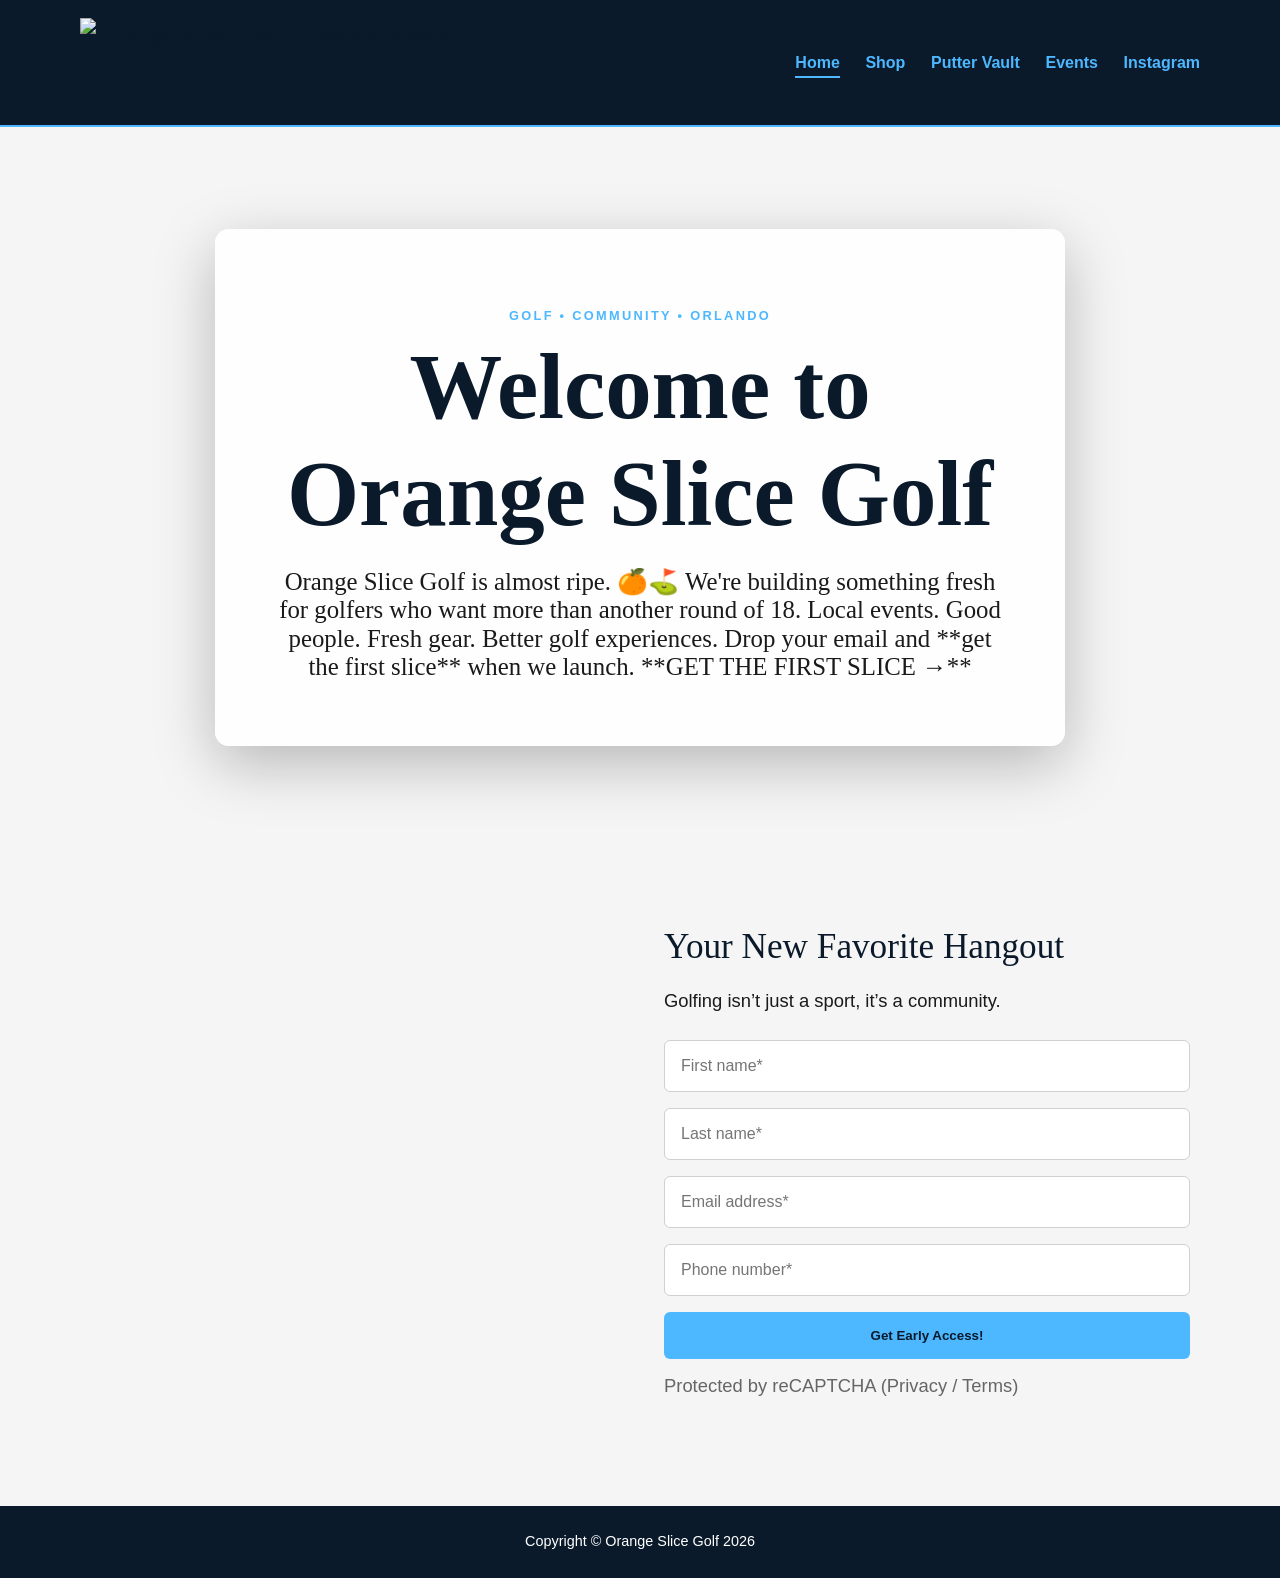
==== index.html @ 6084990c "Add files via upload" ====
<!doctype html>
<html lang="en">
<head>
  <meta charset="utf-8">
  <meta name="viewport" content="width=device-width, initial-scale=1">
  <meta name="description" content="Orange Slice Golf is an Orlando-based lifestyle golf community built for beginners, casual players, and anyone who wants to learn the game without pressure.">
  <meta name="keywords" content="Orlando golf community, beginner golf, golf meetups, learn golf, Orlando driving ranges, Orange Slice Golf">
  <meta name="author" content="Orange Slice Golf">
  <meta name="theme-color" content="#1f3124">
  <title>Orange Slice Golf | Orlando Golf Community</title>
  <link rel="icon" type="image/png" href="ball-on-tee-icon-tab.png">
  <link rel="stylesheet" href="styles.css">
  <script src="script.js" defer></script>
</head>

<body>
  <header class="site-header">
    <div class="header-inner">
      <a class="brand" href="index.html" aria-label="Orange Slice Golf home">
        <img src="logo-transparent.png" alt="Orange Slice Golf Lifestyle Brand">
      </a>
      <nav aria-label="Main navigation">
        <ul class="nav-list">
          <li><a href="index.html" aria-current="page">Home</a></li>
          <li><a href="shop.html">Shop</a></li>
          <li><a href="putter-vault.html">Putter Vault</a></li>
          <li><a href="events.html">Events</a></li>
          <li><a href="https://www.instagram.com/orange_slice_golf/" target="_blank" rel="noopener noreferrer">Instagram</a></li>
        </ul>
      </nav>
    </div>
  </header>

  <main>
    <section class="hero">
      <div class="hero-card">
        <p class="eyebrow">Golf • Community • Orlando</p>

        <h1>Welcome to Orange Slice Golf</h1>

        <h2>
          Orange Slice Golf is almost ripe. 🍊⛳

          We're building something fresh for golfers who want more than another round of 18.

          Local events. Good people. Fresh gear. Better golf experiences.

          Drop your email and **get the first slice** when we launch.

          **GET THE FIRST SLICE →**
        </h2>
      </div>
    </section>

  <section class="signup-section">
    <div class="signup-wrapper">

    <div class="signup-image"></div>

    <div class="signup-content">
      <h2>Your New Favorite Hangout</h2>
      <p>Golfing isn’t just a sport, it’s a community.</p>

      <form class="signup-home-form">
        <input type="text" placeholder="First name*" required>
        <input type="text" placeholder="Last name*" required>
        <input type="email" placeholder="Email address*" required>
        <input type="tel" placeholder="Phone number*" required>

        <button type="submit">Get Early Access!</button>
      </form>

      <p class="signup-note">Protected by reCAPTCHA (Privacy / Terms)</p>
    </div>

    </div>
  </section>


  </main>

  <footer class="site-footer">
    Copyright &copy; Orange Slice Golf 2026
  </footer>

</body>
</html>
---- styles.css ----
/* -------------------------------------------------------
   ORANGE SLICE GOLF — Updated Stylesheet
   Visual style based on your uploaded graphics
-------------------------------------------------------- */

:root {
  --navy: #0a1a2b;
  --navy-light: #12324d;
  --sky: #4db8ff;
  --sky-light: #bfe7ff;
  --white: #ffffff;
  --gray: #f5f5f5;
  --ink: #1a1a1a;
}

* { box-sizing: border-box; }

html { scroll-behavior: smooth; }

body {
  margin: 0;
  min-height: 100vh;
  display: flex;
  flex-direction: column;
  color: var(--ink);
  background: var(--gray);
  font-family: Arial, Helvetica, sans-serif;
  line-height: 1.65;
}

a { color: inherit; text-decoration: none; }

/* -------------------------------------------------------
   HEADER — White background, navy text, sky-blue accents
-------------------------------------------------------- */

.site-header {
  background: var(--navy);
  color: var(--navy);
  border-bottom: 2px solid var(--sky);
}

.header-inner {
  width: min(1120px, 92%);
  margin: 0 auto;
  display: flex;
  align-items: center;
  justify-content: space-between;
  gap: 2rem;
  padding: 1.1rem 0;
}

.brand {
  display: flex;
  align-items: center;
  font-family: Georgia, "Times New Roman", serif;
  font-size: 1.4rem;
  font-weight: 700;
  letter-spacing: .04em;
}

.brand img {
  height: 90px;
  width: auto;
}

.nav-list {
  display: flex;
  gap: 1.6rem;
  list-style: none;
  margin: 0;
  padding: 0;
}

.nav-list a {
  font-weight: 700;
  padding: .35rem 0;
  border-bottom: 2px solid transparent;
  color: var(--sky)
}

.nav-list a:hover,
.nav-list a:focus-visible,
.nav-list a[aria-current="page"] {
  border-color: var(--sky);
}

/* -------------------------------------------------------
   HERO — Full-bleed photo, centered card, sky-blue CTA
-------------------------------------------------------- */

.hero {
  min-height: 80vh;
  display: flex;
  align-items: center;
  justify-content: center;
  padding: 0;
  background: url('background1.png') center/cover no-repeat;
}

.hero-card {
  background: rgba(255,255,255,0.92);
  padding: clamp(2rem, 6vw, 4rem);
  border-radius: 14px;
  box-shadow: 0 18px 60px rgba(0,0,0,0.25);
  text-align: center;
  width: min(850px, 92%);
}

.eyebrow {
  margin-bottom: .5rem;
  color: var(--sky);
  font-size: .8rem;
  font-weight: 800;
  letter-spacing: .18em;
  text-transform: uppercase;
}

h1, h2 {
  font-family: Georgia, "Times New Roman", serif;
  line-height: 1.15;
}

h1 {
  margin: 0 0 1.25rem;
  color: var(--navy);
  font-size: clamp(2.8rem, 8vw, 5.8rem);
}

h2 {
  margin: 0 auto;
  max-width: 760px;
  font-size: clamp(1.15rem, 2.25vw, 1.55rem);
  font-weight: 400;
}

.cta-btn {
  display: inline-block;
  margin-top: 2rem;
  background: var(--sky);
  color: var(--navy);
  padding: 1rem 2rem;
  border-radius: 10px;
  font-size: 1.1rem;
  font-weight: 700;
  border: none;
  cursor: pointer;
}

.cta-btn:hover {
  background: var(--sky-light);
}

/* -------------------------------------------------------
   PAGE INTRO
-------------------------------------------------------- */

.page-intro {
  width: min(900px, 90%);
  margin: 0 auto;
  padding: 7rem 0;
  text-align: center;
}

.page-intro h1 {
  font-size: clamp(2.7rem, 7vw, 5rem);
  color: var(--navy);
}

.page-intro p {
  max-width: 650px;
  margin: 0 auto;
  font-size: 1.15rem;
}

/* -------------------------------------------------------
   SIGNUP DIALOG — Modern rounded form
-------------------------------------------------------- */

.signup-dialog {
  width: min(480px, calc(100% - 2rem));
  background: var(--white);
  border-radius: 12px;
  border-top: 6px solid var(--sky);
  box-shadow: 0 24px 80px rgba(0,0,0,.25);
  padding: 0;
}

.signup-dialog::backdrop {
  background: rgba(0,0,0,.55);
}

.dialog-body {
  padding: 2.5rem;
  position: relative;
}

.dialog-close {
  position: absolute;
  top: .65rem;
  right: .8rem;
  width: 2.4rem;
  height: 2.4rem;
  border: none;
  border-radius: 50%;
  background: transparent;
  font-size: 1.7rem;
  color: var(--navy);
  cursor: pointer;
}

.dialog-close:hover {
  background: var(--sky-light);
}

.signup-dialog h2 {
  margin-bottom: .7rem;
  font-size: 2rem;
  font-weight: 700;
  color: var(--navy);
}

.signup-dialog p {
  margin-bottom: 1.4rem;
}

.signup-form {
  display: flex;
  gap: .65rem;
}

.signup-form input {
  flex: 1;
  padding: .85rem 1rem;
  border: 1px solid #d0d0d0;
  border-radius: 6px;
  font: inherit;
}

.signup-form button {
  padding: .85rem 1.15rem;
  background: var(--sky);
  color: var(--navy);
  border-radius: 6px;
  border: none;
  font-weight: 700;
  cursor: pointer;
}

.signup-form button:hover {
  background: var(--sky-light);
}

.form-message {
  min-height: 1.5rem;
  margin-top: .75rem !important;
  font-weight: 700;
}

/* -------------------------------------------------------
   FOOTER — Navy background, white text
-------------------------------------------------------- */

.site-footer {
  background: var(--navy);
  color: var(--white);
  padding: 1.5rem 4%;
  text-align: center;
  font-size: .9rem;
}

/* -------------------------------------------------------
   Sign-up css with image
-------------------------------------------------------- */

.signup-section {
  padding: 5rem 0;
  background: var(--gray);
}

.signup-wrapper {
  width: min(1100px, 92%);
  margin: 0 auto;
  display: grid;
  grid-template-columns: 1fr 1fr;
  gap: 3rem;
  align-items: center;
}

/* LEFT SIDE IMAGE */
.signup-image {
  background: url('signup-image2.jpg') center/cover no-repeat;
  min-height: 420px;
  border-radius: 12px;
}

/* RIGHT SIDE CONTENT */
.signup-content h2 {
  font-size: 2.2rem;
  color: var(--navy);
  margin-bottom: .5rem;
}

.signup-content p {
  font-size: 1.15rem;
  margin-bottom: 1.5rem;
}

/* FORM BOXES */
.signup-home-form {
  display: flex;
  flex-direction: column;
  gap: 1rem;
}

.signup-home-form input {
  padding: 1rem;
  border: 1px solid #d0d0d0;
  border-radius: 6px;
  font-size: 1rem;
}

.signup-home-form button {
  padding: 1rem;
  background: var(--sky);
  color: var(--navy);
  border: none;
  border-radius: 6px;
  font-weight: 700;
  cursor: pointer;
}

.signup-home-form button:hover {
  background: var(--sky-light);
}

.signup-note {
  margin-top: .75rem;
  font-size: .85rem;
  color: #666;
}

/* MOBILE */
@media (max-width: 760px) {
  .signup-wrapper {
    grid-template-columns: 1fr;
  }

  .signup-image {
    min-height: 260px;
  }
}

/* -------------------------------------------------------
   MOBILE
-------------------------------------------------------- */

@media (max-width: 760px) {
  .header-inner {
    flex-direction: column;
    gap: .75rem;
  }

  .nav-list {
    width: 100%;
    gap: 1rem;
    overflow-x: auto;
    padding-bottom: .25rem;
  }

  .hero-card {
    margin: 1rem;
    padding: 2rem;
  }

  .signup-form {
    flex-direction: column;
  }
}

@media (prefers-reduced-motion: reduce) {
  html { scroll-behavior: auto; }
}
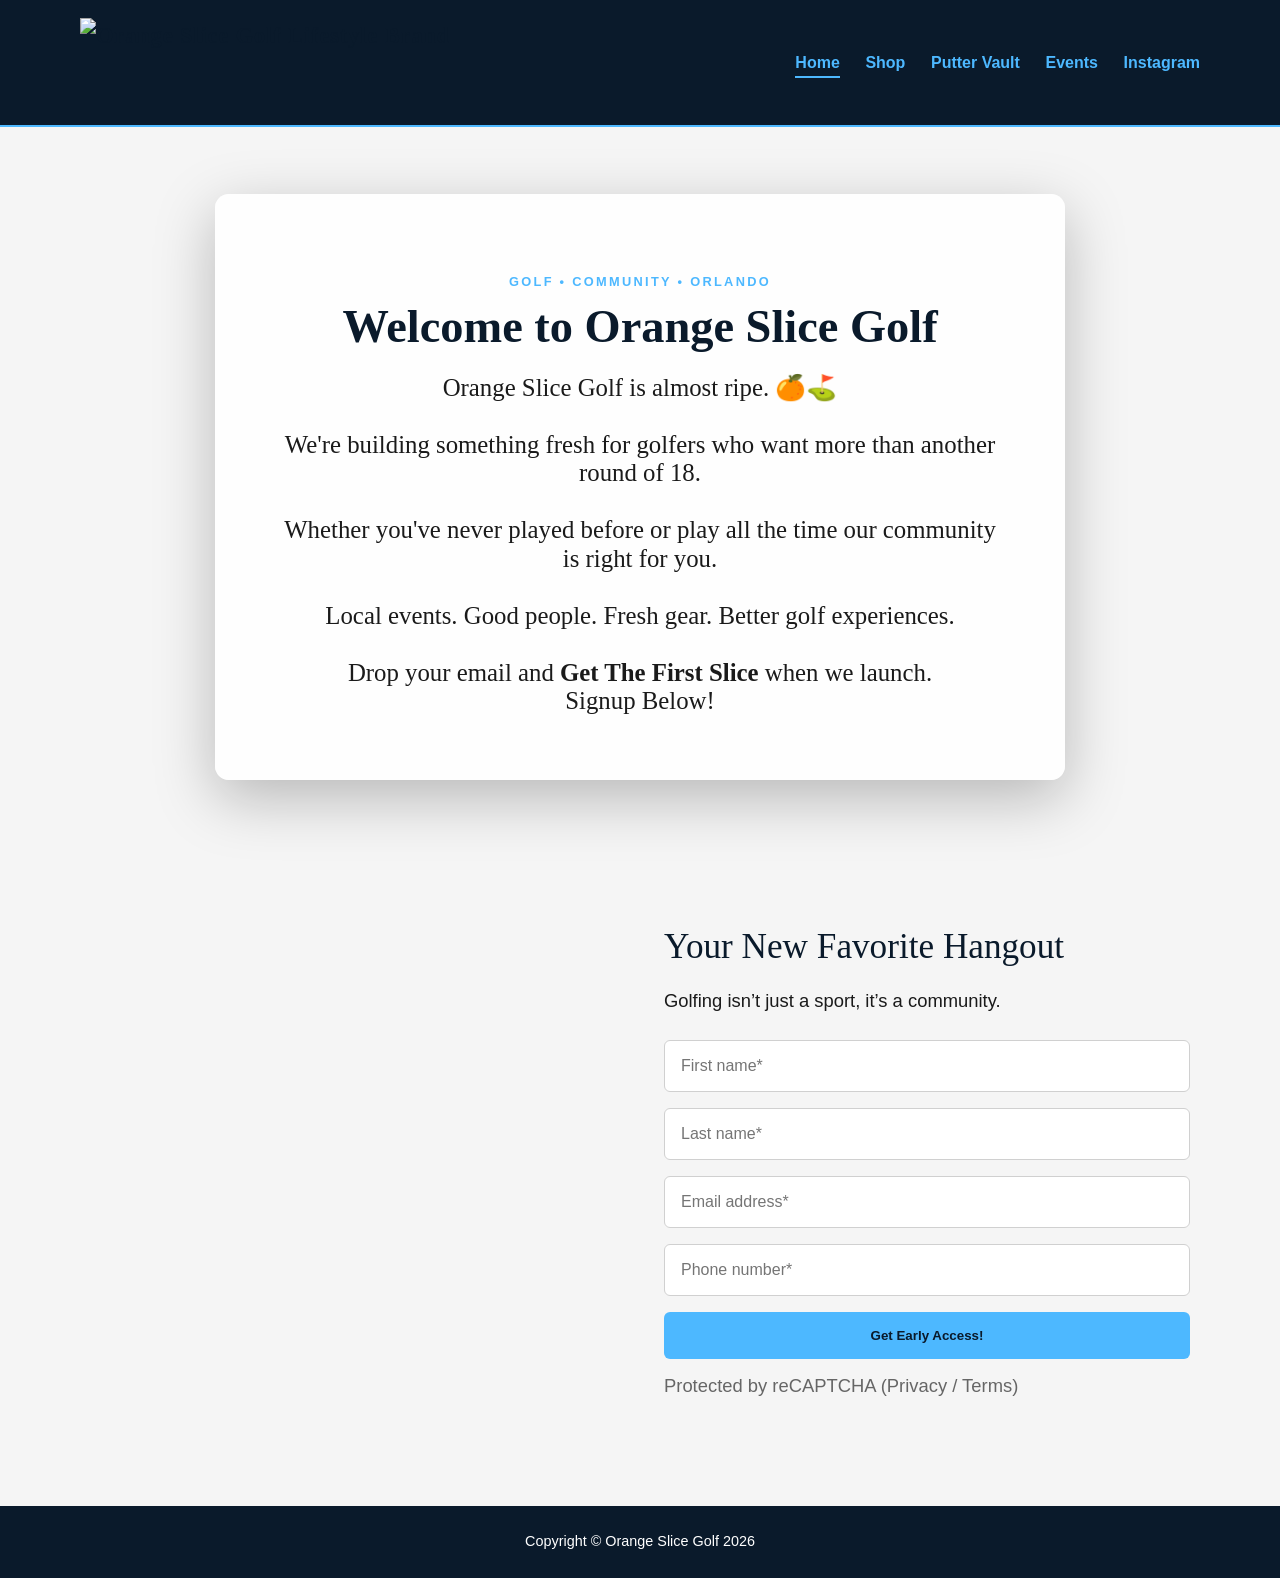
==== commit 30da6151: "Add files via upload" ====
--- a/index.html
+++ b/index.html
@@ -8,7 +8,7 @@
   <meta name="author" content="Orange Slice Golf">
   <meta name="theme-color" content="#1f3124">
   <title>Orange Slice Golf | Orlando Golf Community</title>
-  <link rel="icon" type="image/png" href="ball-on-tee-icon-tab.png">
+  <link rel="icon" type="image/png" href="images/ball-on-tee-icon-tab.png">
   <link rel="stylesheet" href="styles.css">
   <script src="script.js" defer></script>
 </head>
@@ -17,7 +17,7 @@
   <header class="site-header">
     <div class="header-inner">
       <a class="brand" href="index.html" aria-label="Orange Slice Golf home">
-        <img src="logo-transparent.png" alt="Orange Slice Golf Lifestyle Brand">
+        <img src="images/logo-transparent.png" alt="Orange Slice Golf Lifestyle Brand">
       </a>
       <nav aria-label="Main navigation">
         <ul class="nav-list">
@@ -39,15 +39,17 @@
         <h1>Welcome to Orange Slice Golf</h1>
 
         <h2>
-          Orange Slice Golf is almost ripe. 🍊⛳
+          Orange Slice Golf is almost ripe. 🍊⛳<br><br>
 
-          We're building something fresh for golfers who want more than another round of 18.
+          We're building something fresh for golfers who want more than another round of 18.<br><br>
 
-          Local events. Good people. Fresh gear. Better golf experiences.
+          Whether you've never played before or play all the time our community is right for you.<br><br>
 
-          Drop your email and **get the first slice** when we launch.
+          Local events. Good people. Fresh gear. Better golf experiences.<br><br>
 
-          **GET THE FIRST SLICE →**
+          Drop your email and <strong>Get The First Slice</strong> when we launch.<br>
+
+          Signup Below!
         </h2>
       </div>
     </section>
@@ -62,10 +64,10 @@
       <p>Golfing isn’t just a sport, it’s a community.</p>
 
       <form class="signup-home-form">
-        <input type="text" placeholder="First name*" required>
-        <input type="text" placeholder="Last name*" required>
-        <input type="email" placeholder="Email address*" required>
-        <input type="tel" placeholder="Phone number*" required>
+        <input type="text" id="firstName" placeholder="First name*" required>
+        <input type="text" id="lastName" placeholder="Last name*" required>
+        <input type="email" id="email" placeholder="Email address*" required>
+        <input type="tel" id="phone" placeholder="Phone number*" required>
 
         <button type="submit">Get Early Access!</button>
       </form>
--- a/styles.css
+++ b/styles.css
@@ -95,7 +95,7 @@
   align-items: center;
   justify-content: center;
   padding: 0;
-  background: url('background1.png') center/cover no-repeat;
+  background: url('images/background1.png') center/cover no-repeat;
 }
 
 .hero-card {
@@ -124,7 +124,7 @@
 h1 {
   margin: 0 0 1.25rem;
   color: var(--navy);
-  font-size: clamp(2.8rem, 8vw, 5.8rem);
+  font-size: clamp(1.4rem, 4vw, 2.9rem);
 }
 
 h2 {
@@ -289,7 +289,7 @@
 
 /* LEFT SIDE IMAGE */
 .signup-image {
-  background: url('signup-image2.jpg') center/cover no-repeat;
+  background: url('images/signup-image2.jpg') center/cover no-repeat;
   min-height: 420px;
   border-radius: 12px;
 }
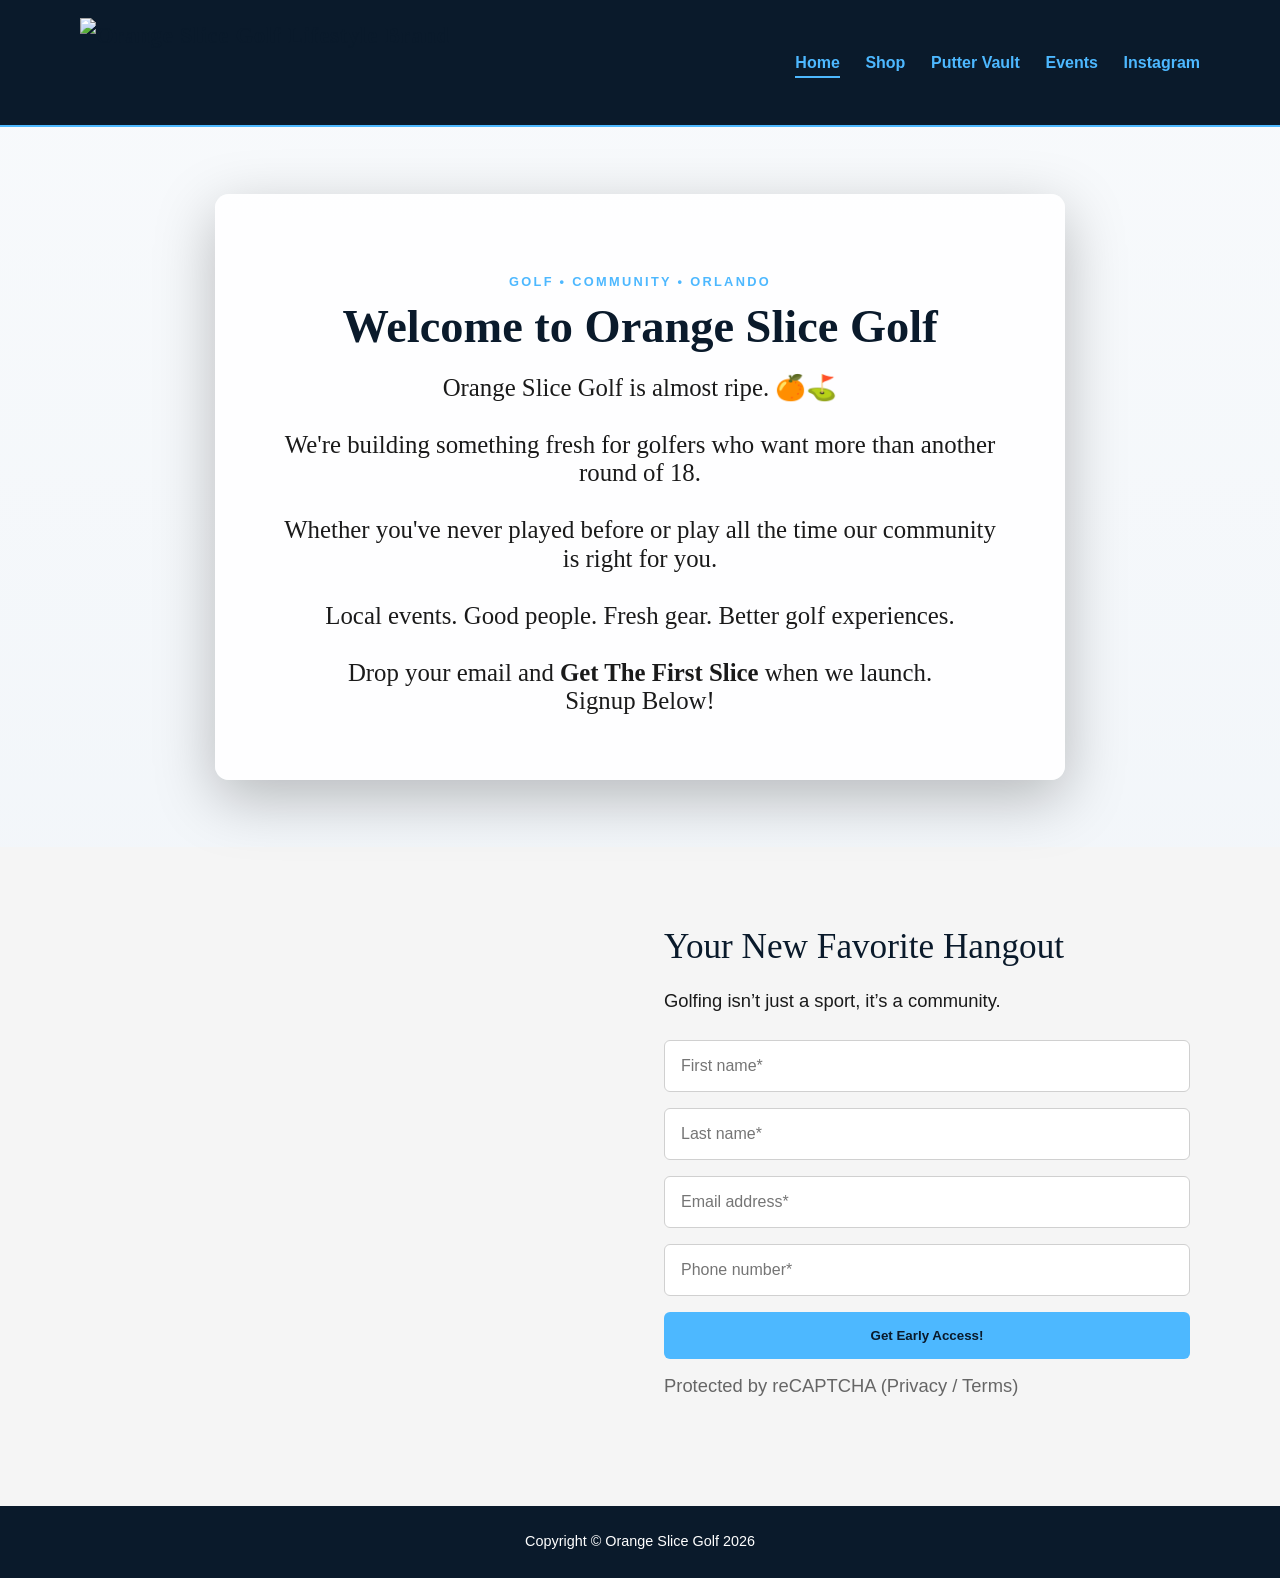
==== commit c5685f1c: "Events update Css update" ====
--- a/index.html
+++ b/index.html
@@ -63,7 +63,7 @@
       <h2>Your New Favorite Hangout</h2>
       <p>Golfing isn’t just a sport, it’s a community.</p>
 
-      <form class="signup-home-form">
+      <form class="signup-home-form" id="signupForm">
         <input type="text" id="firstName" placeholder="First name*" required>
         <input type="text" id="lastName" placeholder="Last name*" required>
         <input type="email" id="email" placeholder="Email address*" required>
--- a/styles.css
+++ b/styles.css
@@ -23,7 +23,11 @@
   display: flex;
   flex-direction: column;
   color: var(--ink);
-  background: var(--gray);
+  background: linear-gradient(
+              180deg,
+              #f8fafc 0%,
+              #eef3f8 100%
+);
   font-family: Arial, Helvetica, sans-serif;
   line-height: 1.65;
 }
@@ -381,3 +385,123 @@
 @media (prefers-reduced-motion: reduce) {
   html { scroll-behavior: auto; }
 }
+
+/* Event CSS*/
+
+.event-details,
+.event-location {
+    max-width: 1000px;
+    margin: 40px auto;
+    padding: 0 20px;
+    text-align: center;
+}
+
+.event-tagline {
+    font-size: 1.3rem;
+    font-weight: 600;
+    color: #f58c1f;
+    margin-bottom: 20px;
+}
+
+.event-location iframe {
+    border-radius: 12px;
+    overflow: hidden;
+}
+
+/* Background for events page*/
+.page-intro {
+    background: linear-gradient(
+        180deg,
+        #f8fafc 0%,
+        #ffffff 100%
+    );
+
+    padding: 100px 20px;
+    text-align: center;
+}
+
+/* ==============================
+   EVENTS PAGE
+============================== */
+
+.event-details {
+
+    max-width: 700px;
+    margin: 60px auto;
+
+    background: #ffffff;
+
+    padding: 40px;
+
+    border-radius: 20px;
+
+    text-align: center;
+
+    box-shadow:
+        0 12px 35px rgba(0,0,0,.1);
+}
+
+.event-list {
+    list-style: none;
+    padding: 0;
+    margin: 30px 0;
+}
+
+.event-list li {
+    padding: 15px 0;
+    border-bottom: 1px solid #e5e5e5;
+    font-size: 1.05rem;
+}
+
+.event-btn {
+    display: inline-block;
+
+    margin-top: 25px;
+
+    padding: 14px 30px;
+
+    background: var(--sky);
+    color: var(--navy);
+
+    border-radius: 10px;
+
+    font-weight: bold;
+}
+
+.event-btn:hover {
+    background: var(--sky-light);
+}
+
+.event-location {
+
+    margin-top: 80px;
+
+    background: var(--navy);
+
+    padding: 80px 20px;
+}
+
+.event-location h2 {
+
+    color: white;
+
+    text-align: center;
+
+    margin-bottom: 40px;
+}
+
+.event-location iframe {
+
+    display: block;
+
+    width: 100%;
+
+    max-width: 1000px;
+
+    margin: 0 auto;
+
+    border-radius: 20px;
+
+    box-shadow:
+        0 20px 50px rgba(0,0,0,.25);
+}
